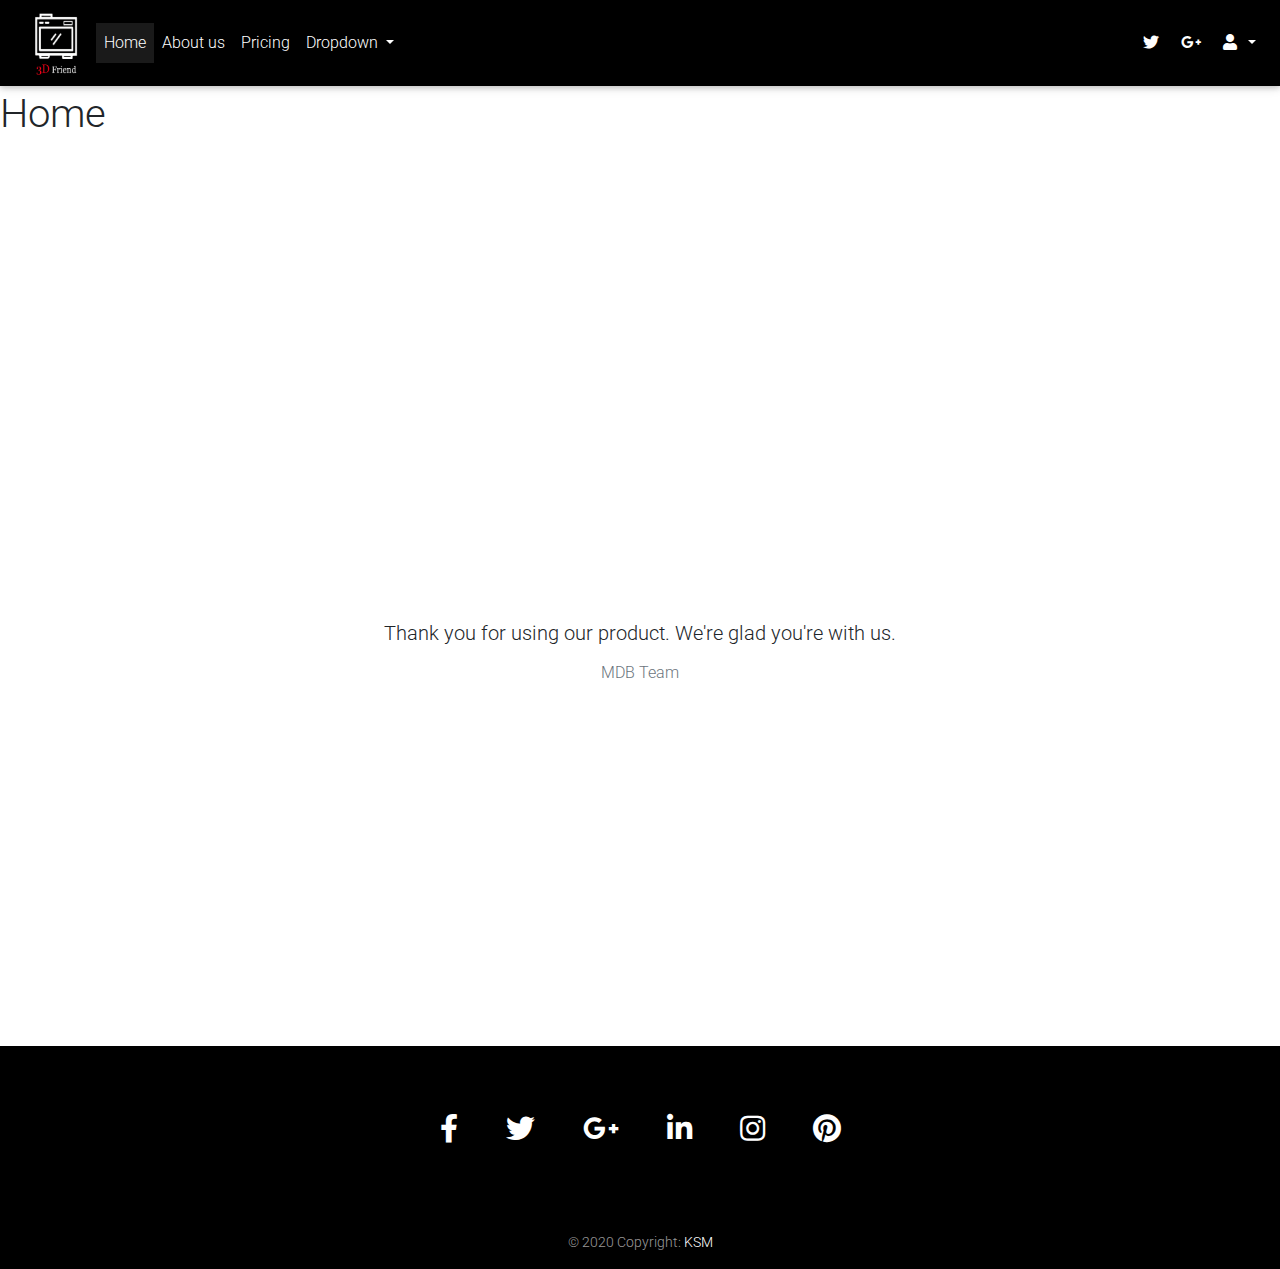
==== oleg.html @ ce5c5ce9 "Add all for bootstrap" ====
<!DOCTYPE html>
<html lang="en">
<head>
  <meta charset="UTF-8">
  <meta name="viewport" content="width=device-width, initial-scale=1, shrink-to-fit=no">
  <meta http-equiv="x-ua-compatible" content="ie=edge">
  <title>Material Design for Bootstrap</title>
  <!-- MDB icon -->
  <link rel="icon" href="img/mdb-favicon.ico" type="image/x-icon">
  <!-- Font Awesome -->
  <link rel="stylesheet" href="https://use.fontawesome.com/releases/v5.11.2/css/all.css">
  <!-- Google Fonts Roboto -->
  <link rel="stylesheet" href="https://fonts.googleapis.com/css?family=Roboto:300,400,500,700&display=swap">
  <!-- Bootstrap core CSS -->
  <link rel="stylesheet" href="css/bootstrap.min.css">
  <!-- Material Design Bootstrap -->
  <link rel="stylesheet" href="css/mdb.min.css">
  <!-- Your custom styles (optional) -->
  <link rel="stylesheet" href="css/style.css">
</head>
<body>
  <!--Navbar -->
<nav class="mb-1 navbar navbar-expand-lg navbar-dark black">
  <img src="img/logo4.png" width="80" height="70" alt="logo">
  <button class="navbar-toggler" type="button" data-toggle="collapse" data-target="#navbarSupportedContent-333"
    aria-controls="navbarSupportedContent-333" aria-expanded="false" aria-label="Toggle navigation">
    <span class="navbar-toggler-icon"></span>
  </button>
  <div class="collapse navbar-collapse" id="navbarSupportedContent-333">
    <ul class="navbar-nav mr-auto">
      <li class="nav-item active">
        <a class="nav-link" href="#">Home
          <span class="sr-only">(current)</span>
        </a>
      </li>
      <li class="nav-item">
        <a class="nav-link" href="aboutus.html">About us</a>
      </li>
      <li class="nav-item">
        <a class="nav-link" href="pricing.html">Pricing</a>
      </li>
      <li class="nav-item dropdown">
        <a class="nav-link dropdown-toggle" id="navbarDropdownMenuLink-333" data-toggle="dropdown"
          aria-haspopup="true" aria-expanded="false">Dropdown
        </a>
        <div class="dropdown-menu dropdown-default" aria-labelledby="navbarDropdownMenuLink-333">
          <a class="dropdown-item" href="#">Action</a>
          <a class="dropdown-item" href="#">Another action</a>
          <a class="dropdown-item" href="#">Something else here</a>
        </div>
      </li>
    </ul>
    <ul class="navbar-nav ml-auto nav-flex-icons">
      <li class="nav-item">
        <a class="nav-link waves-effect waves-light">
          <i class="fab fa-twitter"></i>
        </a>
      </li>
      <li class="nav-item">
        <a class="nav-link waves-effect waves-light">
          <i class="fab fa-google-plus-g"></i>
        </a>
      </li>
      <li class="nav-item dropdown">
        <a class="nav-link dropdown-toggle" id="navbarDropdownMenuLink-333" data-toggle="dropdown"
          aria-haspopup="true" aria-expanded="false">
          <i class="fas fa-user"></i>
        </a>
        <div class="dropdown-menu dropdown-menu-right dropdown-default"
          aria-labelledby="navbarDropdownMenuLink-333">
          <a class="dropdown-item" href="#">Action</a>
          <a class="dropdown-item" href="#">Another action</a>
          <a class="dropdown-item" href="#">Something else here</a>
        </div>
      </li>
    </ul>
  </div>
</nav>
<!--/.Navbar -->
<h1>Home</h1>
  <!-- Start your project here-->  
  <div style="height: 100vh">
    <div class="flex-center flex-column">
      <h1 class="text-hide animated fadeIn mb-4" style="background-image: url('https://mdbootstrap.com/img/logo/mdb-transparent-250px.png'); width: 250px; height: 90px;">MDBootstrap</h1>
      <h5 class="animated fadeIn mb-3">Thank you for using our product. We're glad you're with us.</h5>
      <p class="animated fadeIn text-muted">MDB Team</p>
    </div>
  </div>
  <!-- Footer -->
<footer class="page-footer font-small cyan black">

  <!-- Footer Elements -->
  <div class="container">

    <!-- Grid row-->
    <div class="row">

      <!-- Grid column -->
      <div class="col-md-12 py-5">
        <div class="mb-5 flex-center">

          <!-- Facebook -->
          <a class="fb-ic">
            <i class="fab fa-facebook-f fa-lg white-text mr-md-5 mr-3 fa-2x"> </i>
          </a>
          <!-- Twitter -->
          <a class="tw-ic">
            <i class="fab fa-twitter fa-lg white-text mr-md-5 mr-3 fa-2x"> </i>
          </a>
          <!-- Google +-->
          <a class="gplus-ic">
            <i class="fab fa-google-plus-g fa-lg white-text mr-md-5 mr-3 fa-2x"> </i>
          </a>
          <!--Linkedin -->
          <a class="li-ic">
            <i class="fab fa-linkedin-in fa-lg white-text mr-md-5 mr-3 fa-2x"> </i>
          </a>
          <!--Instagram-->
          <a class="ins-ic">
            <i class="fab fa-instagram fa-lg white-text mr-md-5 mr-3 fa-2x"> </i>
          </a>
          <!--Pinterest-->
          <a class="pin-ic">
            <i class="fab fa-pinterest fa-lg white-text fa-2x"> </i>
          </a>
        </div>
      </div>
      <!-- Grid column -->

    </div>
    <!-- Grid row-->

  </div>
  <!-- Footer Elements -->

  <!-- Copyright -->
  <div class="footer-copyright text-center py-3">© 2020 Copyright:
    <a href="https://ksm.nung.edu.ua"> KSM</a>
  </div>
  <!-- Copyright -->

</footer>
<!-- Footer -->
  <!-- End your project here-->

  <!-- jQuery -->
  <script type="text/javascript" src="js/jquery.min.js"></script>
  <!-- Bootstrap tooltips -->
  <script type="text/javascript" src="js/popper.min.js"></script>
  <!-- Bootstrap core JavaScript -->
  <script type="text/javascript" src="js/bootstrap.min.js"></script>
  <!-- MDB core JavaScript -->
  <script type="text/javascript" src="js/mdb.min.js"></script>
  <!-- Your custom scripts (optional) -->
  <script type="text/javascript"></script>

</body>
</html>
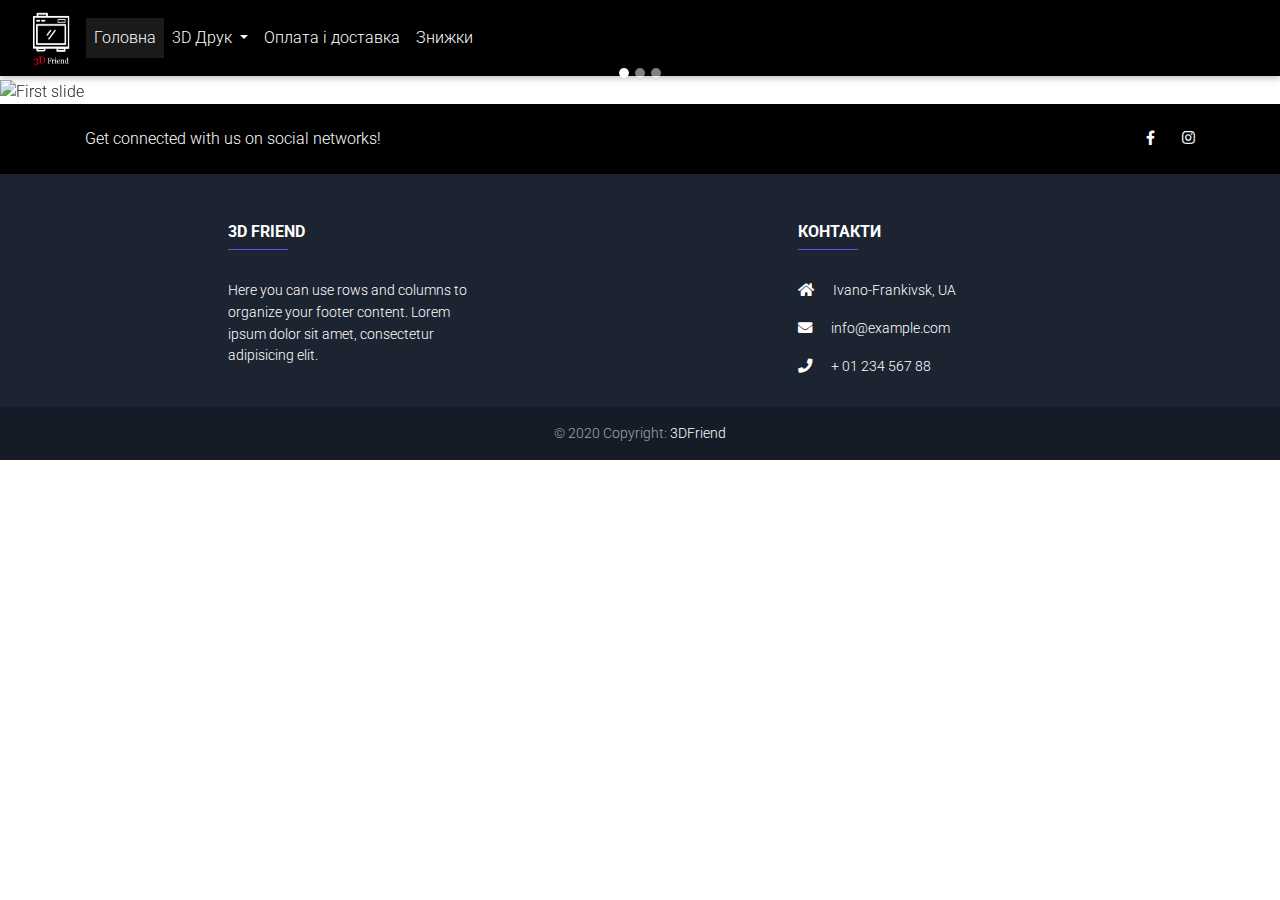
==== commit ed1ff234: "New project" ====
--- a/oleg.html
+++ b/oleg.html
@@ -16,12 +16,12 @@
   <!-- Material Design Bootstrap -->
   <link rel="stylesheet" href="css/mdb.min.css">
   <!-- Your custom styles (optional) -->
-  <link rel="stylesheet" href="css/style.css">
+  <link rel="stylesheet" href="css/oleg.css">
 </head>
 <body>
   <!--Navbar -->
-<nav class="mb-1 navbar navbar-expand-lg navbar-dark black">
-  <img src="img/logo4.png" width="80" height="70" alt="logo">
+<nav class="mb-1 navbar navbar-expand-sm navbar-dark black">
+  <img src="img/logo4.png" width="70" height="60" alt="logo">
   <button class="navbar-toggler" type="button" data-toggle="collapse" data-target="#navbarSupportedContent-333"
     aria-controls="navbarSupportedContent-333" aria-expanded="false" aria-label="Toggle navigation">
     <span class="navbar-toggler-icon"></span>
@@ -29,118 +29,166 @@
   <div class="collapse navbar-collapse" id="navbarSupportedContent-333">
     <ul class="navbar-nav mr-auto">
       <li class="nav-item active">
-        <a class="nav-link" href="#">Home
+        <a class="nav-link" href="#">Головна
           <span class="sr-only">(current)</span>
         </a>
       </li>
-      <li class="nav-item">
-        <a class="nav-link" href="aboutus.html">About us</a>
-      </li>
-      <li class="nav-item">
-        <a class="nav-link" href="pricing.html">Pricing</a>
-      </li>
       <li class="nav-item dropdown">
         <a class="nav-link dropdown-toggle" id="navbarDropdownMenuLink-333" data-toggle="dropdown"
-          aria-haspopup="true" aria-expanded="false">Dropdown
+          aria-haspopup="true" aria-expanded="false">3D Друк
         </a>
         <div class="dropdown-menu dropdown-default" aria-labelledby="navbarDropdownMenuLink-333">
-          <a class="dropdown-item" href="#">Action</a>
-          <a class="dropdown-item" href="#">Another action</a>
-          <a class="dropdown-item" href="#">Something else here</a>
+          <a class="dropdown-item" href="order.html">Оформити замовлення</a>
+          <a class="dropdown-item" href="services.html">Послуги</a>
+          <a class="dropdown-item" href="colors.html">Фарбування виробів</a>
         </div>
       </li>
+      <li class="nav-item">
+        <a class="nav-link" href="payment.html">Оплата і доставка</a>
+      </li>
+      <li class="nav-item">
+        <a class="nav-link" href="sale.html">Знижки</a>
+      </li>
     </ul>
-    <ul class="navbar-nav ml-auto nav-flex-icons">
-      <li class="nav-item">
-        <a class="nav-link waves-effect waves-light">
-          <i class="fab fa-twitter"></i>
-        </a>
-      </li>
-      <li class="nav-item">
-        <a class="nav-link waves-effect waves-light">
-          <i class="fab fa-google-plus-g"></i>
-        </a>
-      </li>
-      <li class="nav-item dropdown">
-        <a class="nav-link dropdown-toggle" id="navbarDropdownMenuLink-333" data-toggle="dropdown"
-          aria-haspopup="true" aria-expanded="false">
-          <i class="fas fa-user"></i>
-        </a>
-        <div class="dropdown-menu dropdown-menu-right dropdown-default"
-          aria-labelledby="navbarDropdownMenuLink-333">
-          <a class="dropdown-item" href="#">Action</a>
-          <a class="dropdown-item" href="#">Another action</a>
-          <a class="dropdown-item" href="#">Something else here</a>
+  </div>
+</nav>
+
+  <!-- Start your project here--> 
+  <!--Carousel Wrapper-->
+<div id="carousel-example-1z" class="carousel slide carousel-fade" data-ride="carousel">
+  <!--Indicators-->
+  <ol class="carousel-indicators">
+    <li data-target="#carousel-example-1z" data-slide-to="0" class="active"></li>
+    <li data-target="#carousel-example-1z" data-slide-to="1"></li>
+    <li data-target="#carousel-example-1z" data-slide-to="2"></li>
+  </ol>
+  <!--/.Indicators-->
+  <!--Slides-->
+  <div class="carousel-inner" role="listbox">
+    <!--First slide-->
+    <div class="carousel-item active">
+      <img class="d-block w-50" src="img/imgonline-com-ua-Resize-pbopGWbnRk.jpg"
+        alt="First slide">
+    </div>
+    <!--/First slide-->
+    <!--Second slide-->
+    <div class="carousel-item">
+      <img class="d-block w-50" src="img/content2.jpg"
+        alt="Second slide">
+    </div>
+    <!--/Second slide-->
+    <!--Third slide-->
+    <div class="carousel-item">
+      <img class="d-block w-50" src="https://mdbootstrap.com/img/Photos/Slides/img%20(70).jpg"
+        alt="Third slide">
+    </div>
+    <!--/Third slide-->
+  </div>
+  <!--/.Slides-->
+  <!--Controls-->
+  <a class="carousel-control-prev" href="#carousel-example-1z" role="button" data-slide="prev">
+    <span class="carousel-control-prev-icon" aria-hidden="true"></span>
+    <span class="sr-only">Previous</span>
+  </a>
+  <a class="carousel-control-next" href="#carousel-example-1z" role="button" data-slide="next">
+    <span class="carousel-control-next-icon"aria-hidden="true"></span>
+    <span class="sr-only">Next</span>
+  </a>
+  <!--/.Controls-->
+</div>
+<!--/.Carousel Wrapper-->
+<!-- Footer -->
+<footer class="page-footer font-small unique-color-dark">
+
+  <div style="background-color: black;">
+    <div class="container">
+
+      <!-- Grid row-->
+      <div class="row py-4 d-flex align-items-center">
+
+        <!-- Grid column -->
+        <div class="col-md-6 col-lg-5 text-center text-md-left mb-4 mb-md-0">
+          <h6 class="mb-0">Get connected with us on social networks!</h6>
         </div>
-      </li>
-    </ul>
-  </div>
-</nav>
-<!--/.Navbar -->
-<h1>Home</h1>
-  <!-- Start your project here-->  
-  <div style="height: 100vh">
-    <div class="flex-center flex-column">
-      <h1 class="text-hide animated fadeIn mb-4" style="background-image: url('https://mdbootstrap.com/img/logo/mdb-transparent-250px.png'); width: 250px; height: 90px;">MDBootstrap</h1>
-      <h5 class="animated fadeIn mb-3">Thank you for using our product. We're glad you're with us.</h5>
-      <p class="animated fadeIn text-muted">MDB Team</p>
-    </div>
-  </div>
-  <!-- Footer -->
-<footer class="page-footer font-small cyan black">
-
-  <!-- Footer Elements -->
-  <div class="container">
-
-    <!-- Grid row-->
-    <div class="row">
-
-      <!-- Grid column -->
-      <div class="col-md-12 py-5">
-        <div class="mb-5 flex-center">
+        <!-- Grid column -->
+
+        <!-- Grid column -->
+        <div class="col-md-6 col-lg-7 text-center text-md-right">
 
           <!-- Facebook -->
           <a class="fb-ic">
-            <i class="fab fa-facebook-f fa-lg white-text mr-md-5 mr-3 fa-2x"> </i>
-          </a>
-          <!-- Twitter -->
-          <a class="tw-ic">
-            <i class="fab fa-twitter fa-lg white-text mr-md-5 mr-3 fa-2x"> </i>
-          </a>
-          <!-- Google +-->
-          <a class="gplus-ic">
-            <i class="fab fa-google-plus-g fa-lg white-text mr-md-5 mr-3 fa-2x"> </i>
-          </a>
-          <!--Linkedin -->
-          <a class="li-ic">
-            <i class="fab fa-linkedin-in fa-lg white-text mr-md-5 mr-3 fa-2x"> </i>
+            <i class="fab fa-facebook-f white-text mr-4"> </i>
           </a>
           <!--Instagram-->
           <a class="ins-ic">
-            <i class="fab fa-instagram fa-lg white-text mr-md-5 mr-3 fa-2x"> </i>
+            <i class="fab fa-instagram white-text"> </i>
           </a>
-          <!--Pinterest-->
-          <a class="pin-ic">
-            <i class="fab fa-pinterest fa-lg white-text fa-2x"> </i>
-          </a>
+
         </div>
+        <!-- Grid column -->
+
       </div>
-      <!-- Grid column -->
-
-    </div>
-    <!-- Grid row-->
-
-  </div>
-  <!-- Footer Elements -->
+      <!-- Grid row-->
+
+    </div>
+  </div>
+
+  <!-- Footer Links -->
+  <div class="container text-center text-md-left mt-5">
+
+    <!-- Grid row -->
+    <div class="row mt-3">
+
+      <!-- Grid column -->
+      <div class="col-md-3 col-lg-4 col-xl-3 mx-auto mb-4">
+
+        <!-- Content -->
+        <h6 class="text-uppercase font-weight-bold">3D Friend</h6>
+        <hr class="deep-purple accent-2 mb-4 mt-0 d-inline-block mx-auto" style="width: 60px;">
+        <p>Here you can use rows and columns to organize your footer content. Lorem ipsum dolor sit amet,
+          consectetur
+          adipisicing elit.</p>
+
+      </div>
+      <!-- Grid column -->
+
+      <!-- Grid column -->
+    
+      <!-- Grid column -->
+
+  
+
+      <!-- Grid column -->
+      <div class="col-md-4 col-lg-3 col-xl-3 mx-auto mb-md-0 mb-4">
+
+        <!-- Links -->
+        <h6 class="text-uppercase font-weight-bold">Контакти</h6>
+        <hr class="deep-purple accent-2 mb-4 mt-0 d-inline-block mx-auto" style="width: 60px;">
+        <p>
+          <i class="fas fa-home mr-3"></i> Ivano-Frankivsk, UA</p>
+        <p>
+          <i class="fas fa-envelope mr-3"></i> info@example.com</p>
+        <p>
+          <i class="fas fa-phone mr-3"></i> + 01 234 567 88</p>
+      
+
+      </div>
+      <!-- Grid column -->
+
+    </div>
+    <!-- Grid row -->
+
+  </div>
+  <!-- Footer Links -->
 
   <!-- Copyright -->
   <div class="footer-copyright text-center py-3">© 2020 Copyright:
-    <a href="https://ksm.nung.edu.ua"> KSM</a>
+    <a href="#"> 3DFriend</a>
   </div>
   <!-- Copyright -->
 
 </footer>
-<!-- Footer -->
+<!-- End footer-->
   <!-- End your project here-->
 
   <!-- jQuery -->
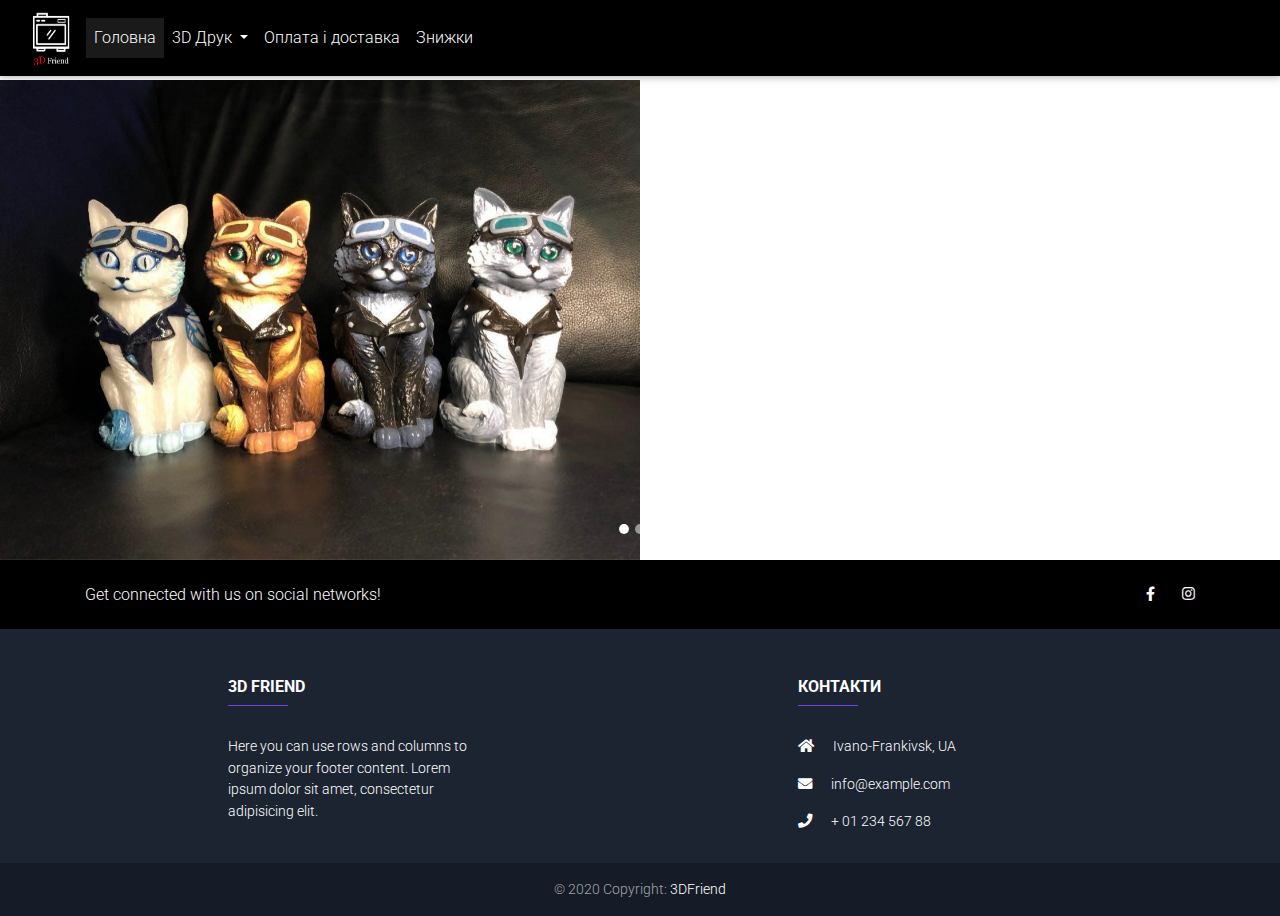
==== commit be401518: "Start project" ====
--- a/oleg.html
+++ b/oleg.html
@@ -67,13 +67,13 @@
   <div class="carousel-inner" role="listbox">
     <!--First slide-->
     <div class="carousel-item active">
-      <img class="d-block w-50" src="img/imgonline-com-ua-Resize-pbopGWbnRk.jpg"
+      <img class="d-block w-50" src="img/IMG_20200619_141035_695.jpg"
         alt="First slide">
     </div>
     <!--/First slide-->
     <!--Second slide-->
     <div class="carousel-item">
-      <img class="d-block w-50" src="img/content2.jpg"
+      <img class="d-block w-50" src="img/photo5433747385017806163.jpg"
         alt="Second slide">
     </div>
     <!--/Second slide-->
